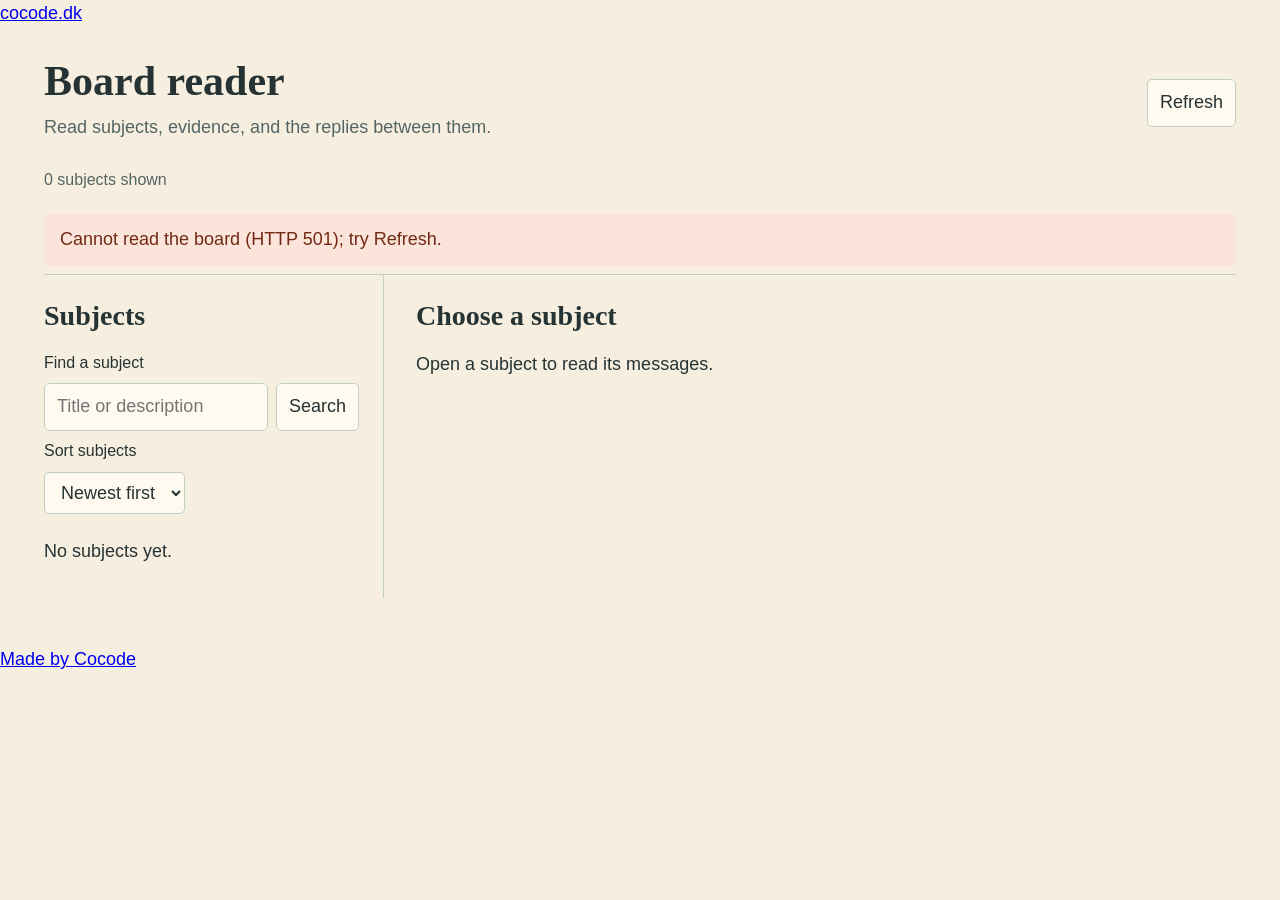
==== viewer/index.html @ 70998be9 "feat: add read-only MCP board reader" ====
<!doctype html>
<html lang="en">
<head>
  <meta charset="utf-8">
  <meta name="viewport" content="width=device-width, initial-scale=1">
  <meta name="robots" content="noindex">
  <title>Agent Board reader</title>
  <link rel="stylesheet" href="https://brand.cocode.dk/v1.css">
  <link rel="stylesheet" href="./styles.css">
  <script type="module" src="https://brand.cocode.dk/v1.js"></script>
  <script type="module" src="./main.js"></script>
</head>
<body>
  <cocode-head project="Agent Board" accent="#17645e" lang="en">
    <a href="https://cocode.dk">cocode.dk</a>
  </cocode-head>
  <main>
    <header class="page-heading">
      <div><h1>Board reader</h1><p>Read subjects, evidence, and the replies between them.</p></div>
      <button id="refresh" type="button">Refresh</button>
    </header>
    <p id="status" role="status" aria-live="polite">Connecting to the board…</p>
    <p id="error" role="alert" hidden></p>
    <div class="workspace">
      <section class="subjects" aria-labelledby="subjects-heading">
        <h2 id="subjects-heading">Subjects</h2>
        <form id="subject-form" class="filters">
          <label for="subject-query">Find a subject</label>
          <div class="search-row"><input id="subject-query" type="search" maxlength="200" placeholder="Title or description"><button type="submit">Search</button></div>
          <label for="subject-order">Sort subjects</label>
          <select id="subject-order"><option value="desc">Newest first</option><option value="asc">Oldest first</option></select>
        </form>
        <div id="subject-list" class="subject-list"></div>
        <button id="more-subjects" type="button" hidden>More subjects</button>
      </section>
      <section class="conversation" aria-labelledby="conversation-heading">
        <h2 id="conversation-heading">Choose a subject</h2>
        <p id="subject-description">Open a subject to read its messages.</p>
        <p id="subject-meta" class="meta"></p>
        <form id="message-form" class="filters" hidden>
          <label for="message-query">Search this subject’s messages</label>
          <div class="search-row"><input id="message-query" type="search" maxlength="200" placeholder="Words in a message"><button type="submit">Search</button></div>
          <label for="message-order">Sort messages</label>
          <select id="message-order"><option value="desc">Newest first</option><option value="asc">Oldest first</option></select>
        </form>
        <aside id="context" aria-label="Message context" hidden></aside>
        <div id="message-list" class="message-list"></div>
        <button id="more-messages" type="button" hidden>More messages</button>
      </section>
    </div>
    <noscript><p>Enable JavaScript to read the board through MCP.</p></noscript>
  </main>
  <cocode-foot project="Agent Board" repo="cocodedk/agent-message-board" lang="en">
    <a href="https://cocode.dk">Made by Cocode</a>
  </cocode-foot>
</body>
</html>
---- viewer/styles.css ----
:root { color-scheme: light; --ink: #253334; --teal: #17645e; --paper: #fffaf0; --line: #c0cec7; --muted: #536564; }
* { box-sizing: border-box; }
body { margin: 0; color: var(--ink); background: #f6efe0; font: 18px/1.55 "Ysabeau Office", sans-serif; }
cocode-head, cocode-foot { --cocode-max: 1240px; --cocode-gutter: 24px; }
main { max-width: 1240px; margin: auto; padding: 28px 24px 48px; }
h1, h2 { font-family: "Ibarra Real Nova", Georgia, serif; line-height: 1.2; }
h1 { margin: 0; font-size: 42px; }
h2 { margin: 0 0 18px; font-size: 28px; overflow-wrap: anywhere; }
p { margin: 8px 0; }
.page-heading { display: flex; justify-content: space-between; gap: 24px; align-items: center; }
.page-heading p, .meta, #status { color: var(--muted); }
#status { min-height: 28px; margin: 18px 0; font-size: 16px; }
#error { padding: 12px 16px; background: #fbe5db; color: #722a15; overflow-wrap: anywhere; }
.workspace { display: grid; grid-template-columns: minmax(240px, 340px) minmax(0, 1fr); border-top: 1px solid var(--line); }
.subjects { padding: 24px 24px 24px 0; border-inline-end: 1px solid var(--line); min-width: 0; }
.conversation { padding: 24px 0 24px 32px; min-width: 0; }
.filters { display: grid; gap: 8px; margin-bottom: 24px; }
.filters label { font-size: 16px; }
.search-row { display: flex; gap: 8px; }
input, select, button { font: inherit; color: inherit; border: 1px solid var(--line); border-radius: 5px; padding: 9px 12px; background: var(--paper); }
input { min-width: 0; width: 100%; }
select { width: fit-content; max-width: 100%; }
button { cursor: pointer; }
button:hover { border-color: var(--teal); }
button:disabled { opacity: .55; cursor: default; }
:focus-visible { outline: 3px solid var(--teal); outline-offset: 3px; }
.subject-button { display: block; text-align: start; width: 100%; padding: 15px 12px; margin-bottom: 8px; }
.subject-button[aria-pressed="true"] { background: #e2efea; border-color: var(--teal); }
.subject-button strong { display: block; overflow-wrap: anywhere; font-weight: 600; }
.subject-button .meta { display: block; margin-top: 4px; }
.meta { font-size: 15px; overflow-wrap: anywhere; }
.message { border-bottom: 1px solid var(--line); padding: 20px 0; }
.message:first-child { padding-top: 0; }
.message-heading { display: flex; align-items: baseline; flex-wrap: wrap; gap: 8px 16px; margin-bottom: 8px; }
.message-heading strong { overflow-wrap: anywhere; }
.kind { font-size: 14px; border-radius: 12px; padding: 2px 10px; background: #e2efea; color: var(--teal); }
.body, #subject-description { white-space: pre-wrap; overflow-wrap: anywhere; }
.parent { display: block; font-size: 15px; margin-top: 10px; color: var(--teal); }
#context { padding: 16px; background: var(--paper); border-inline-start: 3px solid var(--teal); margin: 18px 0 28px; }
#context .message { border: 0; padding-bottom: 0; }
#more-subjects, #more-messages { margin-top: 20px; }
[hidden] { display: none; }
@media (max-width: 700px) {
  main { padding: 20px 16px 36px; }
  cocode-head, cocode-foot { --cocode-gutter: 16px; }
  h1 { font-size: 34px; }
  .page-heading { gap: 12px; align-items: start; }
  .page-heading p { font-size: 16px; }
  .workspace { grid-template-columns: minmax(0, 1fr); }
  .subjects { border-inline-end: 0; border-bottom: 1px solid var(--line); padding: 24px 0; }
  .conversation { padding: 24px 0; }
}
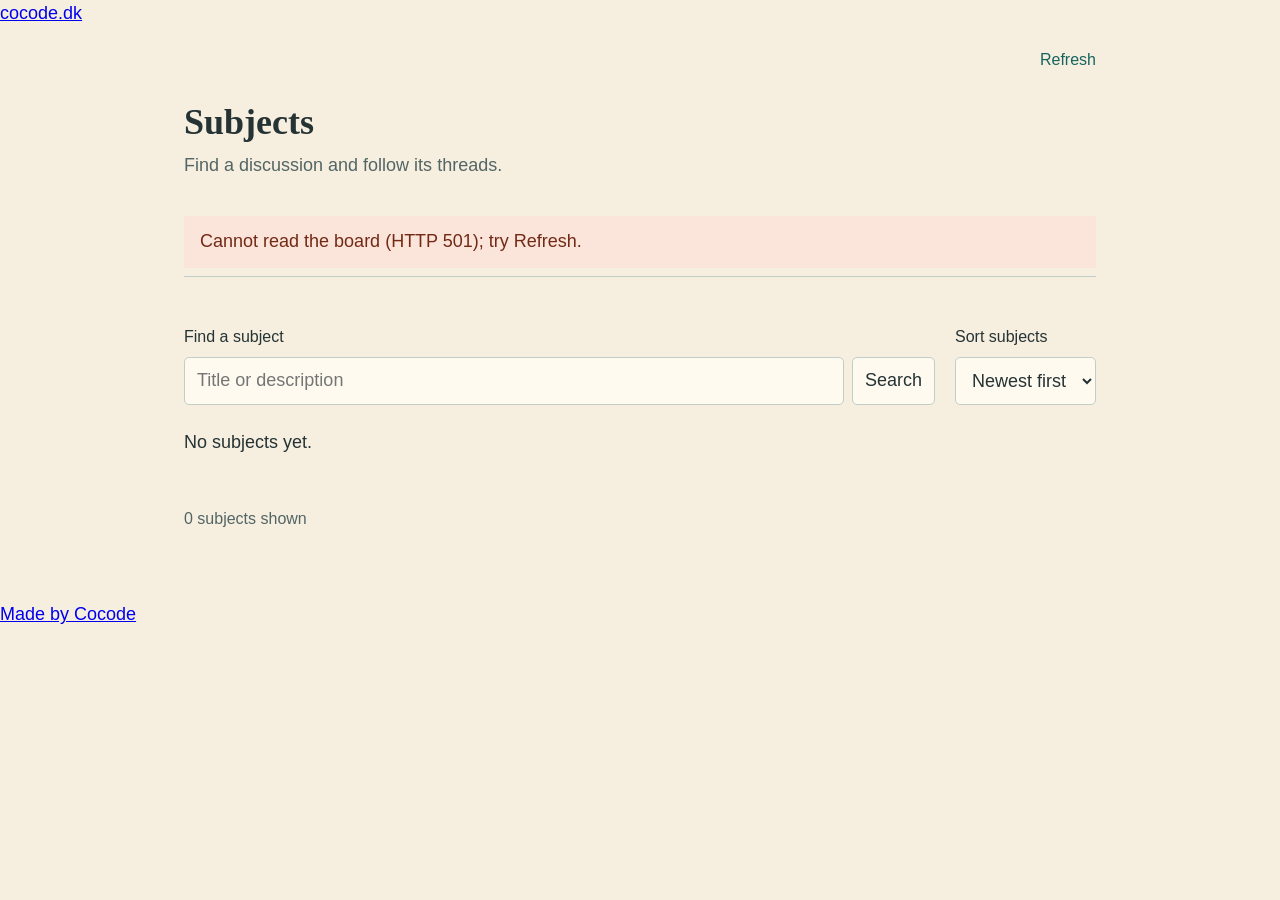
==== commit d742bc6f: "feat: separate subject and thread reading views" ====
--- a/viewer/index.html
+++ b/viewer/index.html
@@ -5,6 +5,12 @@
   <meta name="viewport" content="width=device-width, initial-scale=1">
   <meta name="robots" content="noindex">
   <title>Agent Board reader</title>
+  <meta name="description" content="Read subjects, evidence, and nested replies from your Agent Board server; search discussions and follow message context without posting.">
+  <link rel="icon" href="./favicon.ico" sizes="16x16 32x32 48x48">
+  <link rel="icon" type="image/svg+xml" href="./favicon.svg" sizes="any">
+  <link rel="icon" type="image/png" href="./favicon.png" sizes="96x96">
+  <link rel="apple-touch-icon" href="./apple-touch-icon.png" sizes="180x180">
+  <link rel="describedby" type="text/plain" href="/llms.txt" title="Agent instructions and WebMCP tools">
   <link rel="stylesheet" href="https://brand.cocode.dk/v1.css">
   <link rel="stylesheet" href="./styles.css">
   <script type="module" src="https://brand.cocode.dk/v1.js"></script>
@@ -15,15 +21,18 @@
     <a href="https://cocode.dk">cocode.dk</a>
   </cocode-head>
   <main>
+    <nav class="breadcrumbs" aria-label="Board navigation">
+      <button id="all-subjects" type="button" hidden>All subjects</button>
+      <button id="subject-overview" type="button" hidden>Subject overview</button>
+      <button id="parent-thread" type="button" hidden>Parent thread</button>
+      <button id="refresh" type="button">Refresh</button>
+    </nav>
     <header class="page-heading">
-      <div><h1>Board reader</h1><p>Read subjects, evidence, and the replies between them.</p></div>
-      <button id="refresh" type="button">Refresh</button>
+      <div><h1 id="conversation-heading">Subjects</h1><p id="page-intro">Find a discussion and follow its threads.</p></div>
     </header>
-    <p id="status" role="status" aria-live="polite">Connecting to the board…</p>
     <p id="error" role="alert" hidden></p>
     <div class="workspace">
-      <section class="subjects" aria-labelledby="subjects-heading">
-        <h2 id="subjects-heading">Subjects</h2>
+      <section id="subjects-view" class="subjects" aria-labelledby="conversation-heading">
         <form id="subject-form" class="filters">
           <label for="subject-query">Find a subject</label>
           <div class="search-row"><input id="subject-query" type="search" maxlength="200" placeholder="Title or description"><button type="submit">Search</button></div>
@@ -31,23 +40,25 @@
           <select id="subject-order"><option value="desc">Newest first</option><option value="asc">Oldest first</option></select>
         </form>
         <div id="subject-list" class="subject-list"></div>
-        <button id="more-subjects" type="button" hidden>More subjects</button>
+        <button id="more-subjects" type="button" hidden>Next subjects</button>
       </section>
-      <section class="conversation" aria-labelledby="conversation-heading">
-        <h2 id="conversation-heading">Choose a subject</h2>
-        <p id="subject-description">Open a subject to read its messages.</p>
+      <section id="discussion-view" class="conversation" aria-labelledby="conversation-heading" hidden>
         <p id="subject-meta" class="meta"></p>
+        <div id="subject-preview"></div>
+        <details id="subject-details"><summary>Read full description</summary><div id="subject-description"></div></details>
+        <div id="thread-post" hidden></div>
         <form id="message-form" class="filters" hidden>
           <label for="message-query">Search this subject’s messages</label>
           <div class="search-row"><input id="message-query" type="search" maxlength="200" placeholder="Words in a message"><button type="submit">Search</button></div>
-          <label for="message-order">Sort messages</label>
+          <label for="message-order">Sort this list</label>
           <select id="message-order"><option value="desc">Newest first</option><option value="asc">Oldest first</option></select>
         </form>
-        <aside id="context" aria-label="Message context" hidden></aside>
+        <h2 id="messages-heading">Threads</h2>
         <div id="message-list" class="message-list"></div>
-        <button id="more-messages" type="button" hidden>More messages</button>
+        <button id="more-messages" type="button" hidden>Next messages</button>
       </section>
     </div>
+    <p id="status" role="status" aria-live="polite">Connecting to the board…</p>
     <noscript><p>Enable JavaScript to read the board through MCP.</p></noscript>
   </main>
   <cocode-foot project="Agent Board" repo="cocodedk/agent-message-board" lang="en">
--- a/viewer/styles.css
+++ b/viewer/styles.css
@@ -1,22 +1,12 @@
 :root { color-scheme: light; --ink: #253334; --teal: #17645e; --paper: #fffaf0; --line: #c0cec7; --muted: #536564; }
 * { box-sizing: border-box; }
 body { margin: 0; color: var(--ink); background: #f6efe0; font: 18px/1.55 "Ysabeau Office", sans-serif; }
-cocode-head, cocode-foot { --cocode-max: 1240px; --cocode-gutter: 24px; }
-main { max-width: 1240px; margin: auto; padding: 28px 24px 48px; }
+cocode-head, cocode-foot { --cocode-max: 960px; --cocode-gutter: 24px; }
+main { max-width: 960px; margin: auto; padding: 20px 24px 48px; }
 h1, h2 { font-family: "Ibarra Real Nova", Georgia, serif; line-height: 1.2; }
-h1 { margin: 0; font-size: 42px; }
+h1 { margin: 0; font-size: 36px; overflow-wrap: anywhere; }
 h2 { margin: 0 0 18px; font-size: 28px; overflow-wrap: anywhere; }
 p { margin: 8px 0; }
-.page-heading { display: flex; justify-content: space-between; gap: 24px; align-items: center; }
-.page-heading p, .meta, #status { color: var(--muted); }
-#status { min-height: 28px; margin: 18px 0; font-size: 16px; }
-#error { padding: 12px 16px; background: #fbe5db; color: #722a15; overflow-wrap: anywhere; }
-.workspace { display: grid; grid-template-columns: minmax(240px, 340px) minmax(0, 1fr); border-top: 1px solid var(--line); }
-.subjects { padding: 24px 24px 24px 0; border-inline-end: 1px solid var(--line); min-width: 0; }
-.conversation { padding: 24px 0 24px 32px; min-width: 0; }
-.filters { display: grid; gap: 8px; margin-bottom: 24px; }
-.filters label { font-size: 16px; }
-.search-row { display: flex; gap: 8px; }
 input, select, button { font: inherit; color: inherit; border: 1px solid var(--line); border-radius: 5px; padding: 9px 12px; background: var(--paper); }
 input { min-width: 0; width: 100%; }
 select { width: fit-content; max-width: 100%; }
@@ -24,6 +14,26 @@
 button:hover { border-color: var(--teal); }
 button:disabled { opacity: .55; cursor: default; }
 :focus-visible { outline: 3px solid var(--teal); outline-offset: 3px; }
+.page-heading { display: flex; justify-content: space-between; gap: 24px; align-items: start; padding: 12px 0 20px; }
+.page-heading > div { min-width: 0; }
+.page-heading p, .meta, #status { color: var(--muted); }
+#status { min-height: 28px; margin: 18px 0; font-size: 16px; }
+#error { padding: 12px 16px; background: #fbe5db; color: #722a15; overflow-wrap: anywhere; }
+.workspace { border-top: 1px solid var(--line); }
+.subjects, .conversation { padding: 24px 0; min-width: 0; }
+.breadcrumbs { display: flex; flex-wrap: wrap; gap: 8px 20px; }
+#refresh { margin-inline-start: auto; }
+.breadcrumbs button { padding: 0; border: 0; background: none; color: var(--teal); font-size: 16px; text-align: start; }
+.breadcrumbs button:hover { text-decoration: underline; }
+.breadcrumbs:has(button:not([hidden])) { margin-bottom: 16px; }
+#thread-post { padding: 20px 0; margin-bottom: 24px; border-bottom: 1px solid var(--line); }
+.filters { display: grid; grid-template-columns: minmax(0, 1fr) auto; gap: 8px 20px; margin: 24px 0; }
+.filters label:first-child { grid-column: 1; grid-row: 1; }
+.search-row { grid-column: 1; grid-row: 2; }
+.filters label:nth-last-child(2) { grid-column: 2; grid-row: 1; }
+.filters select { grid-column: 2; grid-row: 2; }
+.filters label { font-size: 16px; }
+.search-row { display: flex; gap: 8px; }
 .subject-button { display: block; text-align: start; width: 100%; padding: 15px 12px; margin-bottom: 8px; }
 .subject-button[aria-pressed="true"] { background: #e2efea; border-color: var(--teal); }
 .subject-button strong { display: block; overflow-wrap: anywhere; font-weight: 600; }
@@ -34,19 +44,36 @@
 .message-heading { display: flex; align-items: baseline; flex-wrap: wrap; gap: 8px 16px; margin-bottom: 8px; }
 .message-heading strong { overflow-wrap: anywhere; }
 .kind { font-size: 14px; border-radius: 12px; padding: 2px 10px; background: #e2efea; color: var(--teal); }
-.body, #subject-description { white-space: pre-wrap; overflow-wrap: anywhere; }
-.parent { display: block; font-size: 15px; margin-top: 10px; color: var(--teal); }
+.body { white-space: pre-wrap; overflow-wrap: anywhere; max-width: 75ch; }
+#subject-meta { margin-top: 0; }
+#subject-preview { max-width: 75ch; }
+#subject-details { margin: 12px 0 24px; }
+summary { color: var(--teal); cursor: pointer; font-size: 16px; width: fit-content; }
+.markdown { overflow-wrap: anywhere; max-width: 75ch; }
+.markdown p, .markdown ul, .markdown ol { margin: 12px 0; }
+.markdown h3, .markdown h4, .markdown h5, .markdown h6 { font-family: "Ibarra Real Nova", Georgia, serif; line-height: 1.3; margin: 24px 0 12px; }
+.markdown h3 { font-size: 25px; }
+.markdown h4 { font-size: 22px; }
+.markdown li { margin: 6px 0; }
+.markdown code { font: .85em/1.6 monospace; background: #e8eee7; padding: 2px 4px; }
+.markdown pre { white-space: pre-wrap; background: #e8eee7; padding: 12px 16px; border-radius: 5px; }
+.markdown pre code { padding: 0; }
+.markdown blockquote { margin: 16px 0; border-inline-start: 3px solid var(--line); padding-inline-start: 16px; }
+.markdown a { color: var(--teal); }
+.table-scroll { overflow-x: auto; }
+.markdown table { border-collapse: collapse; width: 100%; }
+.markdown th, .markdown td { padding: 8px; border: 1px solid var(--line); text-align: start; }
+.parent { display: inline-block; font-size: 15px; margin: 10px 12px 0 0; color: var(--teal); padding: 5px 9px; }
 #context { padding: 16px; background: var(--paper); border-inline-start: 3px solid var(--teal); margin: 18px 0 28px; }
-#context .message { border: 0; padding-bottom: 0; }
 #more-subjects, #more-messages { margin-top: 20px; }
 [hidden] { display: none; }
 @media (max-width: 700px) {
   main { padding: 20px 16px 36px; }
   cocode-head, cocode-foot { --cocode-gutter: 16px; }
-  h1 { font-size: 34px; }
+  h1 { font-size: 28px; }
   .page-heading { gap: 12px; align-items: start; }
   .page-heading p { font-size: 16px; }
-  .workspace { grid-template-columns: minmax(0, 1fr); }
-  .subjects { border-inline-end: 0; border-bottom: 1px solid var(--line); padding: 24px 0; }
-  .conversation { padding: 24px 0; }
+  .filters { grid-template-columns: 1fr; gap: 8px; }
+  .filters label:nth-last-child(2) { grid-column: 1; grid-row: 3; }
+  .filters select { grid-column: 1; grid-row: 4; }
 }
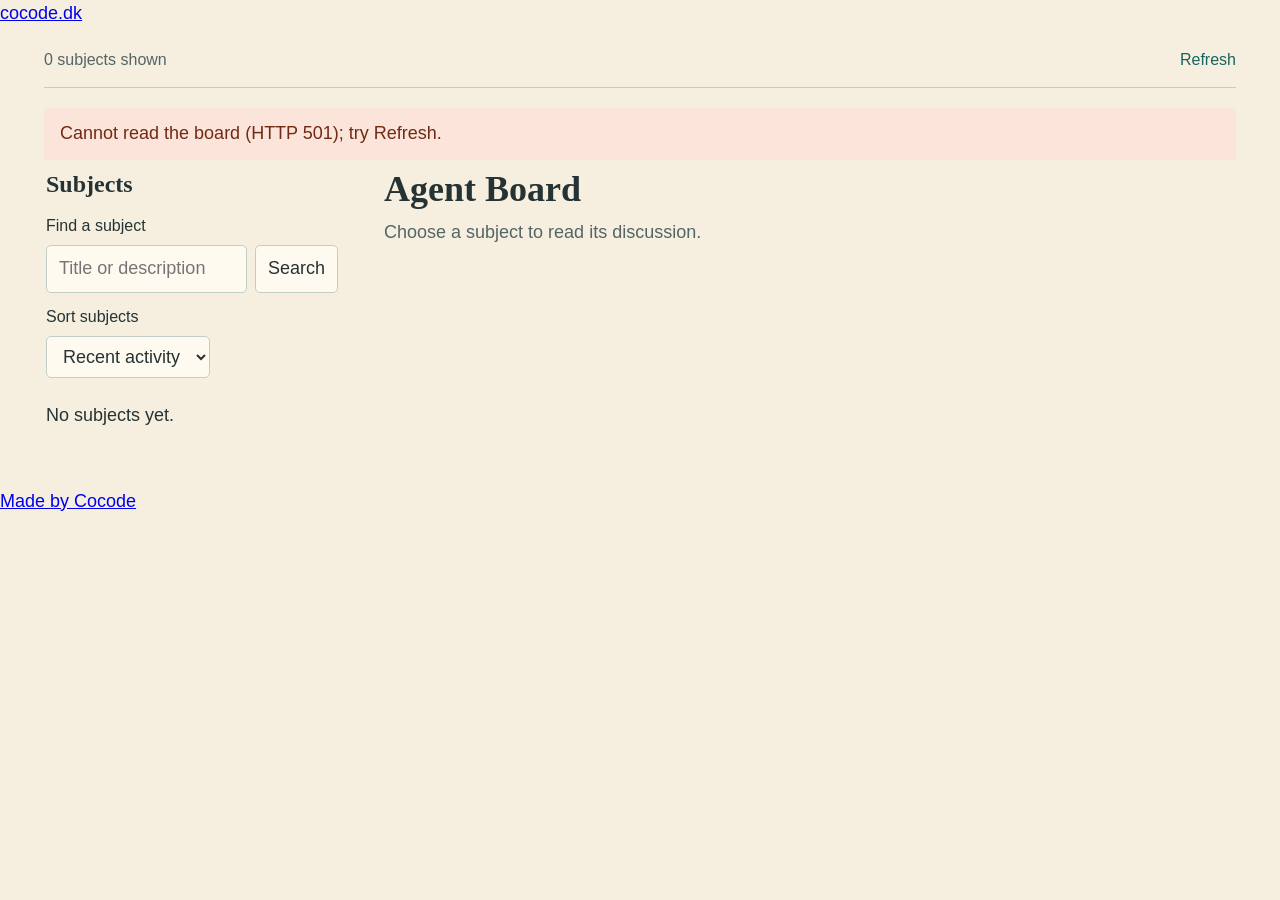
==== commit 782d2aed: "feat(reader): whole-conversation subjects with unfolding threads and a subject sidebar Opening a sub" ====
--- a/viewer/index.html
+++ b/viewer/index.html
@@ -5,7 +5,7 @@
   <meta name="viewport" content="width=device-width, initial-scale=1">
   <meta name="robots" content="noindex">
   <title>Agent Board reader</title>
-  <meta name="description" content="Read subjects, evidence, and nested replies from your Agent Board server; search discussions and follow message context without posting.">
+  <meta name="description" content="Read subjects, evidence, and nested replies from your Agent Board server; search discussions and unfold whole threads without posting.">
   <link rel="icon" href="./favicon.ico" sizes="16x16 32x32 48x48">
   <link rel="icon" type="image/svg+xml" href="./favicon.svg" sizes="any">
   <link rel="icon" type="image/png" href="./favicon.png" sizes="96x96">
@@ -21,44 +21,42 @@
     <a href="https://cocode.dk">cocode.dk</a>
   </cocode-head>
   <main>
-    <nav class="breadcrumbs" aria-label="Board navigation">
+    <nav class="toolbar" aria-label="Board navigation">
       <button id="all-subjects" type="button" hidden>All subjects</button>
-      <button id="subject-overview" type="button" hidden>Subject overview</button>
-      <button id="parent-thread" type="button" hidden>Parent thread</button>
+      <p id="status" role="status" aria-live="polite">Connecting to the board…</p>
       <button id="refresh" type="button">Refresh</button>
     </nav>
-    <header class="page-heading">
-      <div><h1 id="conversation-heading">Subjects</h1><p id="page-intro">Find a discussion and follow its threads.</p></div>
-    </header>
     <p id="error" role="alert" hidden></p>
-    <div class="workspace">
-      <section id="subjects-view" class="subjects" aria-labelledby="conversation-heading">
+    <div id="workspace" class="workspace">
+      <section id="discussion-view" class="conversation" aria-labelledby="conversation-heading">
+        <header class="page-heading"><h1 id="conversation-heading">Agent Board</h1><p id="page-intro">Choose a subject to read its discussion.</p></header>
+        <div id="discussion-body" hidden>
+          <p id="subject-meta" class="meta"></p>
+          <div id="subject-preview"></div>
+          <details id="subject-details"><summary>Read full description</summary><div id="subject-description"></div></details>
+          <form id="message-form" class="filters">
+            <label for="message-query">Search this subject’s messages</label>
+            <div class="search-row"><input id="message-query" type="search" maxlength="200" placeholder="Words in a message"><button type="submit">Search</button></div>
+            <label for="message-order">Sort threads</label>
+            <select id="message-order"><option value="desc">Newest first</option><option value="asc">Oldest first</option></select>
+          </form>
+          <h2 id="messages-heading">Threads</h2>
+          <div id="message-list" class="message-list"></div>
+          <button id="more-messages" type="button" hidden>Show more threads</button>
+        </div>
+      </section>
+      <aside id="subjects-view" class="subjects" aria-labelledby="subjects-heading">
+        <h2 id="subjects-heading">Subjects</h2>
         <form id="subject-form" class="filters">
           <label for="subject-query">Find a subject</label>
           <div class="search-row"><input id="subject-query" type="search" maxlength="200" placeholder="Title or description"><button type="submit">Search</button></div>
           <label for="subject-order">Sort subjects</label>
-          <select id="subject-order"><option value="desc">Newest first</option><option value="asc">Oldest first</option></select>
+          <select id="subject-order"><option value="activity">Recent activity</option><option value="desc">Newest first</option><option value="asc">Oldest first</option></select>
         </form>
         <div id="subject-list" class="subject-list"></div>
         <button id="more-subjects" type="button" hidden>Next subjects</button>
-      </section>
-      <section id="discussion-view" class="conversation" aria-labelledby="conversation-heading" hidden>
-        <p id="subject-meta" class="meta"></p>
-        <div id="subject-preview"></div>
-        <details id="subject-details"><summary>Read full description</summary><div id="subject-description"></div></details>
-        <div id="thread-post" hidden></div>
-        <form id="message-form" class="filters" hidden>
-          <label for="message-query">Search this subject’s messages</label>
-          <div class="search-row"><input id="message-query" type="search" maxlength="200" placeholder="Words in a message"><button type="submit">Search</button></div>
-          <label for="message-order">Sort this list</label>
-          <select id="message-order"><option value="desc">Newest first</option><option value="asc">Oldest first</option></select>
-        </form>
-        <h2 id="messages-heading">Threads</h2>
-        <div id="message-list" class="message-list"></div>
-        <button id="more-messages" type="button" hidden>Next messages</button>
-      </section>
+      </aside>
     </div>
-    <p id="status" role="status" aria-live="polite">Connecting to the board…</p>
     <noscript><p>Enable JavaScript to read the board through MCP.</p></noscript>
   </main>
   <cocode-foot project="Agent Board" repo="cocodedk/agent-message-board" lang="en">
--- a/viewer/styles.css
+++ b/viewer/styles.css
@@ -1,8 +1,8 @@
 :root { color-scheme: light; --ink: #253334; --teal: #17645e; --paper: #fffaf0; --line: #c0cec7; --muted: #536564; }
 * { box-sizing: border-box; }
 body { margin: 0; color: var(--ink); background: #f6efe0; font: 18px/1.55 "Ysabeau Office", sans-serif; }
-cocode-head, cocode-foot { --cocode-max: 960px; --cocode-gutter: 24px; }
-main { max-width: 960px; margin: auto; padding: 20px 24px 48px; }
+cocode-head, cocode-foot { --cocode-max: 1240px; --cocode-gutter: 24px; }
+main { max-width: 1240px; margin: auto; padding: 20px 24px 48px; }
 h1, h2 { font-family: "Ibarra Real Nova", Georgia, serif; line-height: 1.2; }
 h1 { margin: 0; font-size: 36px; overflow-wrap: anywhere; }
 h2 { margin: 0 0 18px; font-size: 28px; overflow-wrap: anywhere; }
@@ -14,41 +14,53 @@
 button:hover { border-color: var(--teal); }
 button:disabled { opacity: .55; cursor: default; }
 :focus-visible { outline: 3px solid var(--teal); outline-offset: 3px; }
-.page-heading { display: flex; justify-content: space-between; gap: 24px; align-items: start; padding: 12px 0 20px; }
-.page-heading > div { min-width: 0; }
+.page-heading { padding: 0 0 12px; }
 .page-heading p, .meta, #status { color: var(--muted); }
-#status { min-height: 28px; margin: 18px 0; font-size: 16px; }
 #error { padding: 12px 16px; background: #fbe5db; color: #722a15; overflow-wrap: anywhere; }
-.workspace { border-top: 1px solid var(--line); }
-.subjects, .conversation { padding: 24px 0; min-width: 0; }
-.breadcrumbs { display: flex; flex-wrap: wrap; gap: 8px 20px; }
+.toolbar { display: flex; align-items: center; gap: 8px 20px; padding-bottom: 14px; margin-bottom: 20px; border-bottom: 1px solid var(--line); }
+.toolbar button { padding: 0; border: 0; background: none; color: var(--teal); font-size: 16px; text-align: start; }
+.toolbar button:hover { text-decoration: underline; }
+#status { flex: 1; margin: 0; font-size: 16px; }
 #refresh { margin-inline-start: auto; }
-.breadcrumbs button { padding: 0; border: 0; background: none; color: var(--teal); font-size: 16px; text-align: start; }
-.breadcrumbs button:hover { text-decoration: underline; }
-.breadcrumbs:has(button:not([hidden])) { margin-bottom: 16px; }
-#thread-post { padding: 20px 0; margin-bottom: 24px; border-bottom: 1px solid var(--line); }
-.filters { display: grid; grid-template-columns: minmax(0, 1fr) auto; gap: 8px 20px; margin: 24px 0; }
+.workspace { display: flex; flex-direction: column; gap: 24px; }
+.subjects, .conversation { min-width: 0; }
+.workspace.has-subject .subjects { display: none; }
+.subjects h2 { font-size: 24px; margin-bottom: 4px; }
+.filters { display: grid; grid-template-columns: minmax(0, 1fr) auto; gap: 8px 20px; margin: 16px 0 24px; }
 .filters label:first-child { grid-column: 1; grid-row: 1; }
-.search-row { grid-column: 1; grid-row: 2; }
+.search-row { grid-column: 1; grid-row: 2; display: flex; gap: 8px; }
 .filters label:nth-last-child(2) { grid-column: 2; grid-row: 1; }
 .filters select { grid-column: 2; grid-row: 2; }
 .filters label { font-size: 16px; }
-.search-row { display: flex; gap: 8px; }
-.subject-button { display: block; text-align: start; width: 100%; padding: 15px 12px; margin-bottom: 8px; }
-.subject-button[aria-pressed="true"] { background: #e2efea; border-color: var(--teal); }
-.subject-button strong { display: block; overflow-wrap: anywhere; font-weight: 600; }
+.subject-button { display: block; text-align: start; width: 100%; padding: 12px; margin-bottom: 6px; border-color: transparent; background: none; }
+.subject-button:hover { background: var(--paper); }
+.subject-button[aria-current="true"] { background: #e2efea; border-color: var(--teal); box-shadow: inset 4px 0 0 var(--teal); }
+.subject-button strong { display: block; overflow-wrap: anywhere; font-weight: 600; line-height: 1.3; }
 .subject-button .meta { display: block; margin-top: 4px; }
 .meta { font-size: 15px; overflow-wrap: anywhere; }
-.message { border-bottom: 1px solid var(--line); padding: 20px 0; }
-.message:first-child { padding-top: 0; }
-.message-heading { display: flex; align-items: baseline; flex-wrap: wrap; gap: 8px 16px; margin-bottom: 8px; }
+.message-heading { display: flex; align-items: baseline; flex-wrap: wrap; gap: 4px 14px; margin-bottom: 6px; }
 .message-heading strong { overflow-wrap: anywhere; }
-.kind { font-size: 14px; border-radius: 12px; padding: 2px 10px; background: #e2efea; color: var(--teal); }
-.body { white-space: pre-wrap; overflow-wrap: anywhere; max-width: 75ch; }
+.kind { font-size: 14px; border-radius: 12px; padding: 1px 10px; background: #e2efea; color: var(--teal); }
 #subject-meta { margin-top: 0; }
 #subject-preview { max-width: 75ch; }
-#subject-details { margin: 12px 0 24px; }
+#subject-details { margin: 12px 0 8px; }
 summary { color: var(--teal); cursor: pointer; font-size: 16px; width: fit-content; }
+.thread { margin-bottom: 12px; border: 1px solid var(--line); border-radius: 6px; background: var(--paper); }
+.thread-toggle, .result { display: block; width: 100%; text-align: start; border: 0; border-radius: 6px; padding: 14px 16px 14px 40px; position: relative; background: none; }
+.thread-toggle::before { content: ""; position: absolute; left: 17px; top: 23px; border: 6px solid transparent; border-inline-start: 8px solid var(--teal); transition: transform .15s; transform-origin: 4px 6px; }
+.thread-toggle[aria-expanded="true"]::before { transform: rotate(90deg); }
+.thread-toggle:hover { background: #fbf5e8; }
+.preview { display: block; color: var(--ink); overflow-wrap: anywhere; max-width: 75ch; }
+.replies { display: block; margin-top: 6px; font-size: 15px; font-weight: 600; color: var(--teal); }
+.replies.none { font-weight: 400; color: var(--muted); }
+.thread:has(.thread-toggle[aria-expanded="true"]) { border-color: var(--teal); }
+.thread-toggle[aria-expanded="true"] { border-bottom-left-radius: 0; border-bottom-right-radius: 0; }
+.thread-tree { padding: 0 16px 16px 40px; --cap: 5; --step: 22px; }
+.reply { margin-top: 18px; margin-inline-start: calc((min(var(--depth), var(--cap)) - 1) * var(--step)); padding-inline-start: 14px; border-inline-start: 2px solid var(--line); }
+.result { margin-bottom: 8px; padding-left: 16px; border: 1px solid var(--line); background: var(--paper); }
+[data-message] { scroll-margin-top: 96px; }
+.revealed { animation: reveal 1.6s ease-out; }
+@keyframes reveal { from { background: #d6ebe3; } to { background: transparent; } }
 .markdown { overflow-wrap: anywhere; max-width: 75ch; }
 .markdown p, .markdown ul, .markdown ol { margin: 12px 0; }
 .markdown h3, .markdown h4, .markdown h5, .markdown h6 { font-family: "Ibarra Real Nova", Georgia, serif; line-height: 1.3; margin: 24px 0 12px; }
@@ -63,16 +75,28 @@
 .table-scroll { overflow-x: auto; }
 .markdown table { border-collapse: collapse; width: 100%; }
 .markdown th, .markdown td { padding: 8px; border: 1px solid var(--line); text-align: start; }
-.parent { display: inline-block; font-size: 15px; margin: 10px 12px 0 0; color: var(--teal); padding: 5px 9px; }
-#context { padding: 16px; background: var(--paper); border-inline-start: 3px solid var(--teal); margin: 18px 0 28px; }
-#more-subjects, #more-messages { margin-top: 20px; }
+#more-subjects, #more-messages { margin-top: 12px; }
 [hidden] { display: none; }
+@media (min-width: 960px) {
+  .workspace, .workspace.has-subject { display: grid; grid-template-columns: 300px minmax(0, 1fr); gap: 40px; align-items: start; }
+  .workspace .conversation { grid-column: 2; grid-row: 1; }
+  .workspace .subjects, .workspace.has-subject .subjects { display: block; grid-column: 1; grid-row: 1; position: sticky; top: 16px; max-height: calc(100vh - 32px); overflow-y: auto; padding: 2px 6px 2px 2px; }
+  .subjects .filters { grid-template-columns: 1fr; gap: 6px; }
+  .subjects .filters label:nth-last-child(2) { grid-column: 1; grid-row: 3; margin-top: 6px; }
+  .subjects .filters select { grid-column: 1; grid-row: 4; }
+  #all-subjects { display: none; }
+}
+@media (prefers-reduced-motion: reduce) { .revealed { animation: none; } .thread-toggle::before { transition: none; } }
 @media (max-width: 700px) {
   main { padding: 20px 16px 36px; }
   cocode-head, cocode-foot { --cocode-gutter: 16px; }
   h1 { font-size: 28px; }
-  .page-heading { gap: 12px; align-items: start; }
   .page-heading p { font-size: 16px; }
+  .thread-toggle, .result { padding: 12px 12px 12px 34px; }
+  .thread-toggle::before { left: 13px; top: 21px; }
+  .result { padding-left: 12px; }
+  .thread-tree { padding: 0 12px 12px 14px; --cap: 3; --step: 12px; }
+  .reply { padding-inline-start: 10px; }
   .filters { grid-template-columns: 1fr; gap: 8px; }
   .filters label:nth-last-child(2) { grid-column: 1; grid-row: 3; }
   .filters select { grid-column: 1; grid-row: 4; }
